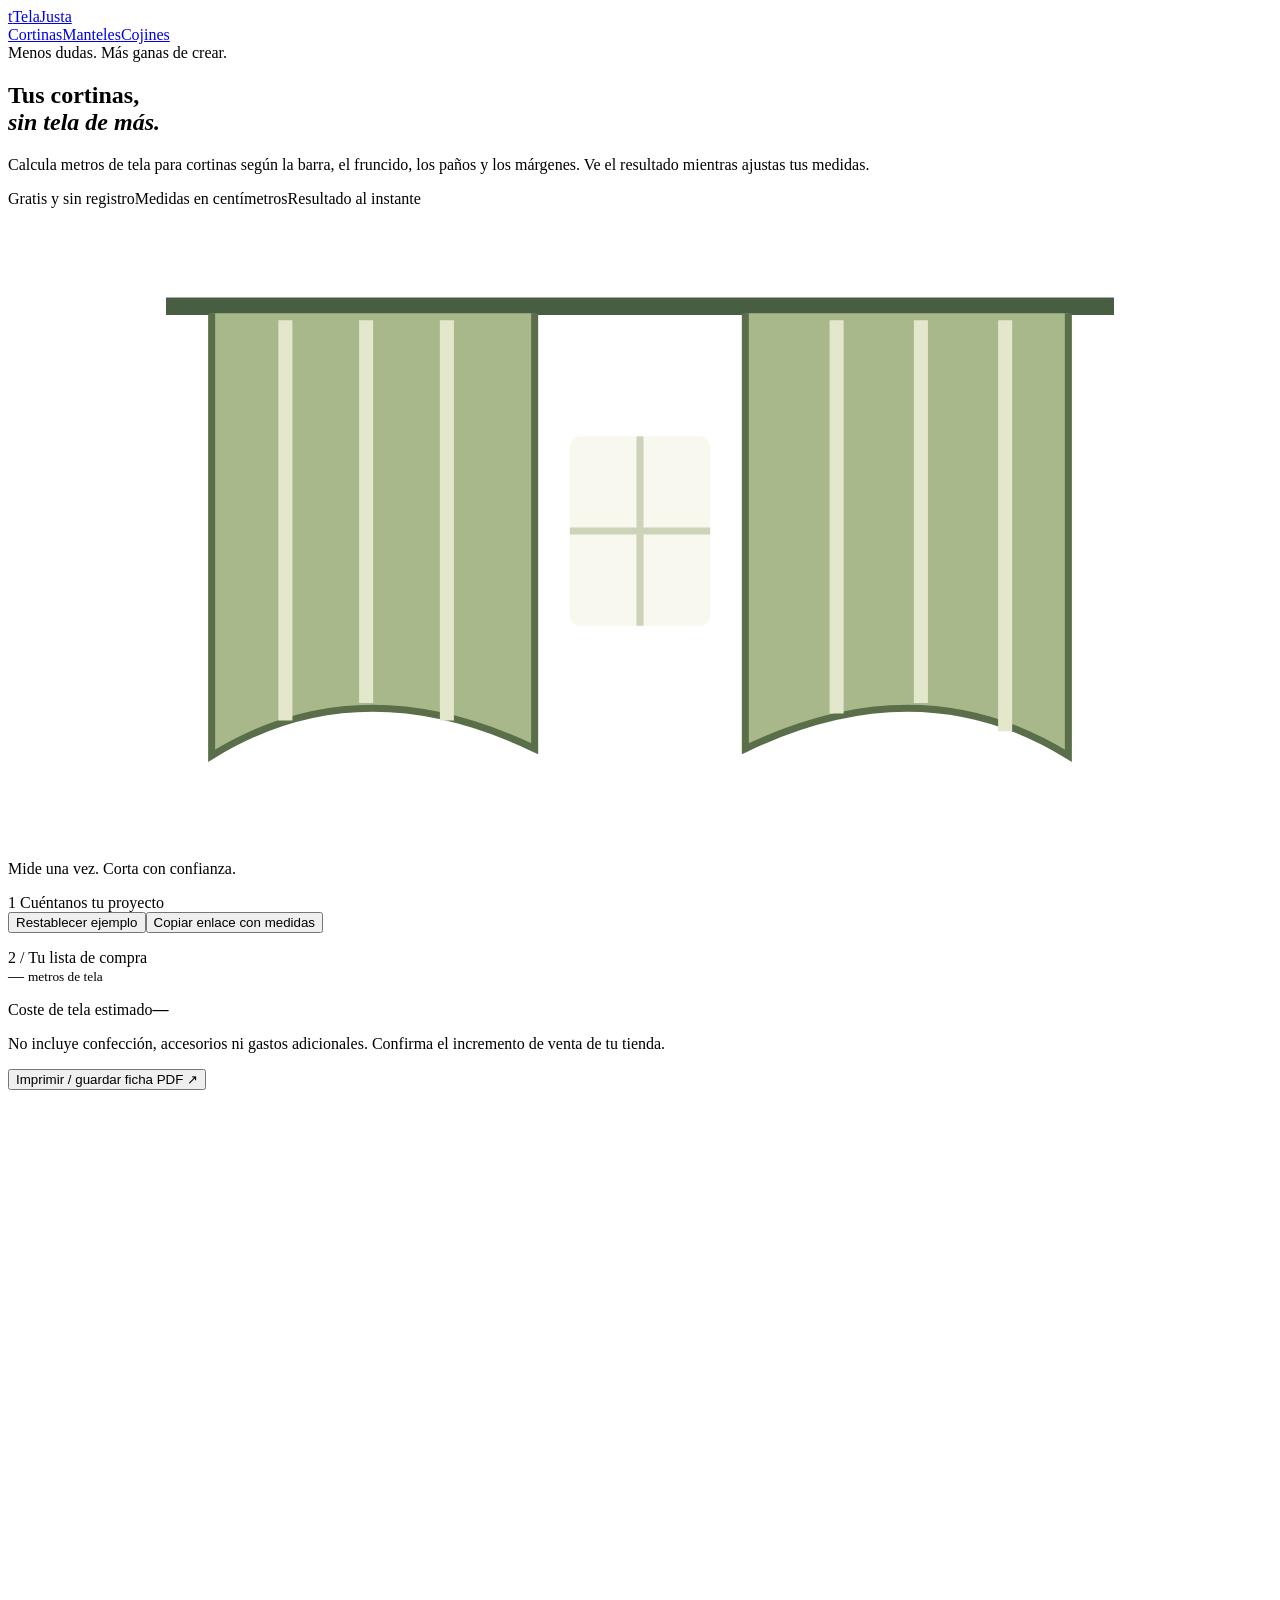
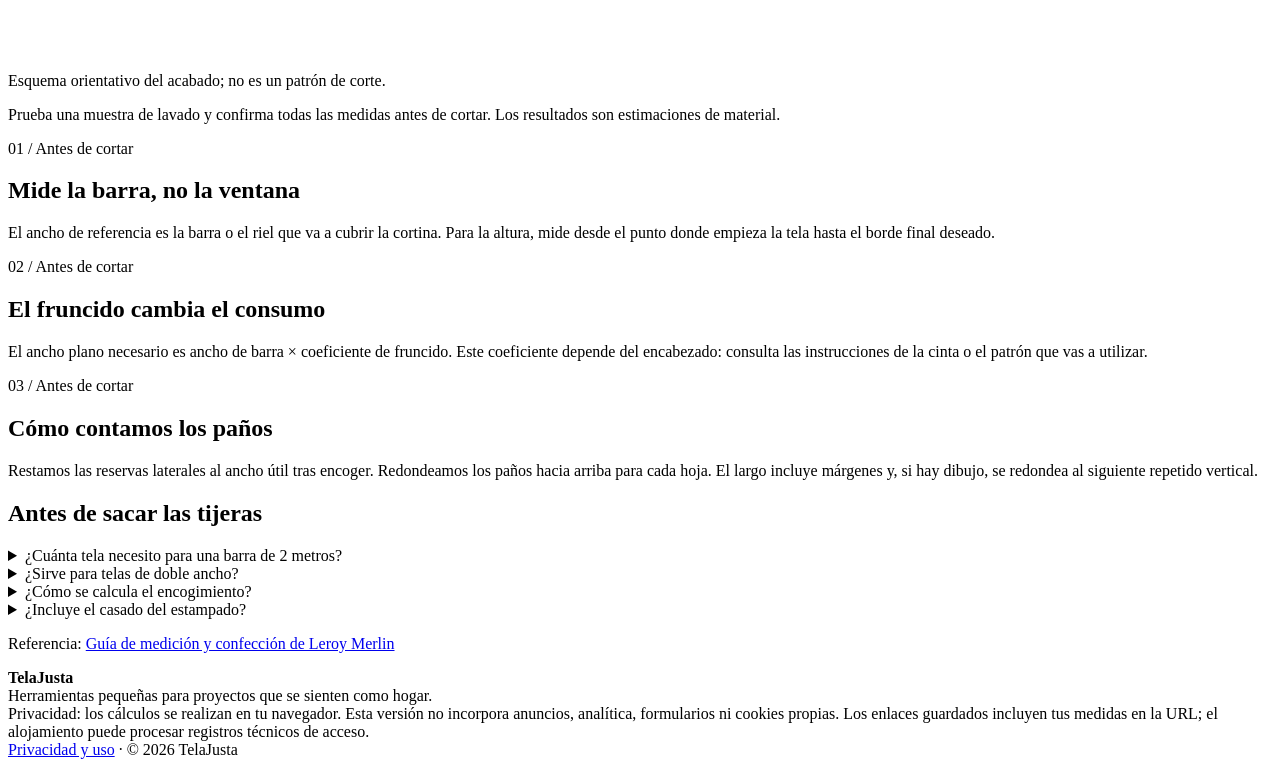
==== index.html @ 1b45eaec "Publicar calculadoras completas de TelaJusta" ====
<!doctype html><html lang="es"><head><meta charset="utf-8"><meta name="viewport" content="width=device-width,initial-scale=1"><title>Calculadora de tela para cortinas gratis | TelaJusta</title><meta name="description" content="Calcula metros de tela para cortinas según la barra, el fruncido, los paños y los márgenes. Ve el resultado mientras ajustas tus medidas."><meta name="theme-color" content="#243b32"><link rel="canonical" href="https://ilga25.github.io/telajusta/"><meta property="og:title" content="Calculadora de tela para cortinas | TelaJusta"><meta property="og:description" content="Calcula metros de tela para cortinas según la barra, el fruncido, los paños y los márgenes. Ve el resultado mientras ajustas tus medidas."><meta property="og:type" content="website"><link rel="icon" href="/telajusta/favicon.svg" type="image/svg+xml"><link rel="stylesheet" href="/telajusta/style.css"><script type="application/ld+json">{"@context": "https://schema.org", "@type": "WebApplication", "name": "Calculadora de tela para cortinas", "url": "https://ilga25.github.io/telajusta/", "applicationCategory": "UtilitiesApplication", "operatingSystem": "Any", "inLanguage": "es", "isAccessibleForFree": true}</script><script src="/telajusta/calc.js" defer></script><script src="/telajusta/app.js" defer></script></head>
 <body data-kind="cortinas"><header><a class="brand" href="/telajusta/"><span>t</span>TelaJusta</a><nav aria-label="Calculadoras"><a href="/telajusta/cortinas.html" aria-current="page">Cortinas</a><a href="/telajusta/manteles.html">Manteles</a><a href="/telajusta/cojines.html">Cojines</a></nav></header><main><section class="intro"><div><div class="eyebrow">Menos dudas. Más ganas de crear.</div><h1>Tus cortinas,<br><em>sin tela de más.</em></h1><p class="lead">Calcula metros de tela para cortinas según la barra, el fruncido, los paños y los márgenes. Ve el resultado mientras ajustas tus medidas.</p><div class="chips"><span>Gratis y sin registro</span><span>Medidas en centímetros</span><span>Resultado al instante</span></div></div><div class="hero-art"><svg viewBox="0 0 360 180" aria-hidden="true"><path d="M45 28H315" stroke="#475e43" stroke-width="5"/><path d="M58 30V156Q100 130 150 154V30M210 30V154Q260 130 302 156V30" fill="#a9b88a" stroke="#596e49" stroke-width="2"/><path d="M79 32V146M102 32V141M125 32V146M236 32V144M260 32V141M284 32V149" stroke="#e3e7cc" stroke-width="4"/><rect x="160" y="65" width="40" height="54" rx="3" fill="#f9f8ef"/><path d="M180 65V119M160 92H200" stroke="#ccd3b9" stroke-width="2"/></svg><p>Mide una vez. Corta con confianza.</p></div></section>
 <section class="workspace" aria-label="Calculadora de tela para cortinas"><div class="panel"><div class="step"><span>1</span> Cuéntanos tu proyecto</div><form><div class="fields"></div><div class="actions"><button type="button" class="secondary" id="reset">Restablecer ejemplo</button><button type="button" class="secondary" id="copy">Copiar enlace con medidas</button></div></form><p class="note" id="scope"></p></div><aside><div class="result"><div class="eyebrow">2 / Tu lista de compra</div><div id="error" class="error" role="alert" hidden></div><div id="success"><div class="total"><span id="total">—</span> <small>metros de tela</small></div><p id="exact"></p><dl></dl><div class="cost"><span>Coste de tela estimado</span><strong id="cost">—</strong></div><p>No incluye confección, accesorios ni gastos adicionales. Confirma el incremento de venta de tu tienda.</p><button id="print" type="button" class="secondary">Imprimir / guardar ficha PDF ↗</button></div></div><div class="preview"><svg id="drawing" viewBox="0 0 360 160" role="img" aria-label="Esquema de la medida terminada"></svg><p>Esquema orientativo del acabado; no es un patrón de corte.</p></div><p class="note">Prueba una muestra de lavado y confirma todas las medidas antes de cortar. Los resultados son estimaciones de material.</p><p id="status" role="status" class="note"></p></aside></section>
 <section class="guides" aria-label="Método de cálculo"><article><span class="eyebrow">01 / Antes de cortar</span><h2>Mide la barra, no la ventana</h2><p>El ancho de referencia es la barra o el riel que va a cubrir la cortina. Para la altura, mide desde el punto donde empieza la tela hasta el borde final deseado.</p></article><article><span class="eyebrow">02 / Antes de cortar</span><h2>El fruncido cambia el consumo</h2><p>El ancho plano necesario es ancho de barra × coeficiente de fruncido. Este coeficiente depende del encabezado: consulta las instrucciones de la cinta o el patrón que vas a utilizar.</p></article><article><span class="eyebrow">03 / Antes de cortar</span><h2>Cómo contamos los paños</h2><p>Restamos las reservas laterales al ancho útil tras encoger. Redondeamos los paños hacia arriba para cada hoja. El largo incluye márgenes y, si hay dibujo, se redondea al siguiente repetido vertical.</p></article></section><section class="faq"><h2>Antes de sacar las tijeras</h2><details><summary>¿Cuánta tela necesito para una barra de 2 metros?</summary><p>Con fruncido 2, dos hojas, rollo de 140 cm y 3 cm de reserva por borde, necesitas cuatro paños. Si el alto final es 250 cm y los márgenes suman 25 cm, son 11 metros antes de considerar encogimiento o estampado.</p></details><details><summary>¿Sirve para telas de doble ancho?</summary><p>Este cálculo usa paños verticales de ancho completo. No calcula la confección girada en la que la altura se toma del ancho del rollo.</p></details><details><summary>¿Cómo se calcula el encogimiento?</summary><p>Dividimos la medida necesaria entre 1 menos el porcentaje de encogimiento. Con un 5 %, una medida de 100 cm necesita 105,27 cm antes de lavar. Confirma el porcentaje con el proveedor.</p></details><details><summary>¿Incluye el casado del estampado?</summary><p>Solo ajusta el largo al repetido vertical. No calcula el casado horizontal, motivos desplazados ni la reserva de colocación del primer dibujo.</p></details><p class="source">Referencia: <a href="https://www.leroymerlin.es/ideas-y-consejos/paso-a-paso/confeccionar-cortinas-visillos-bando-y-abrazaderas.html" rel="noreferrer">Guía de medición y confección de Leroy Merlin</a></p></section></main><footer><div><strong>TelaJusta</strong><br>Herramientas pequeñas para proyectos que se sienten como hogar.</div><div class="notice">Privacidad: los cálculos se realizan en tu navegador. Esta versión no incorpora anuncios, analítica, formularios ni cookies propias. Los enlaces guardados incluyen tus medidas en la URL; el alojamiento puede procesar registros técnicos de acceso.<br><a href="/telajusta/privacidad.html">Privacidad y uso</a> · © 2026 TelaJusta</div></footer></body></html>
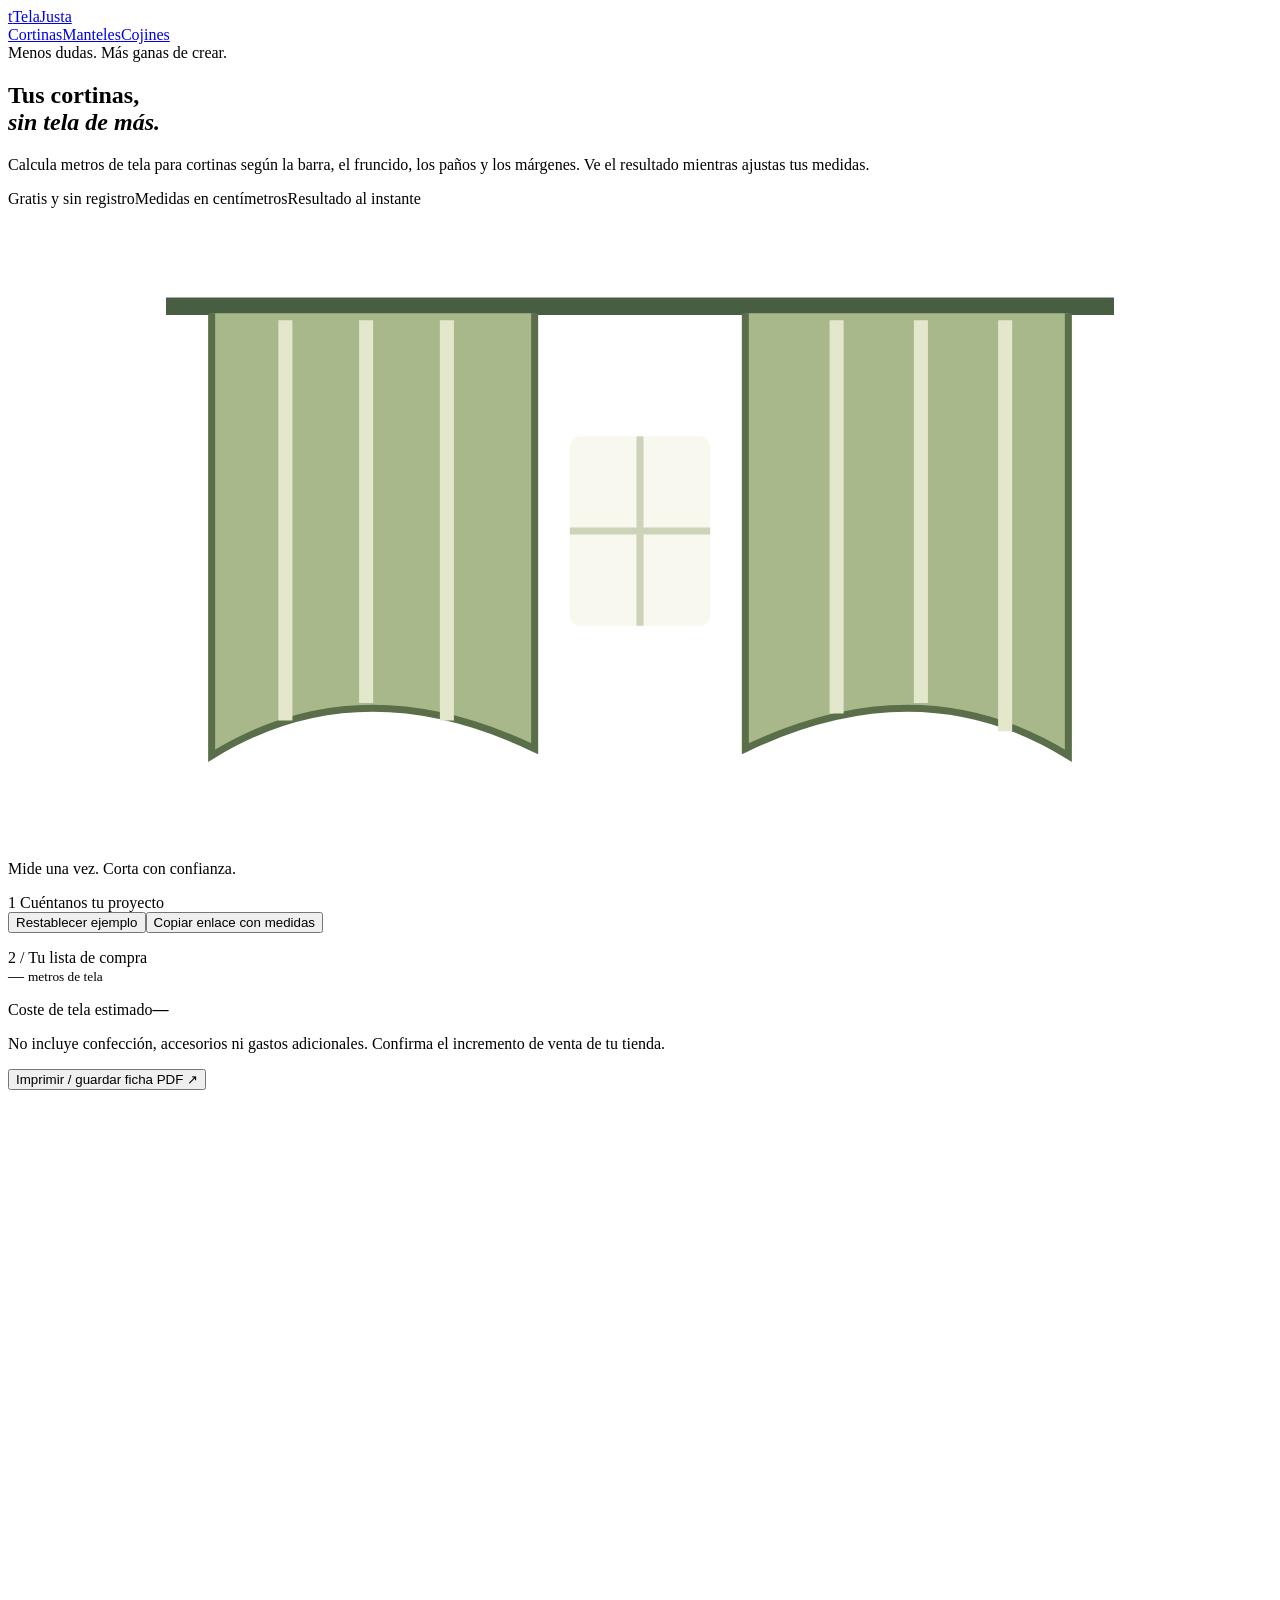
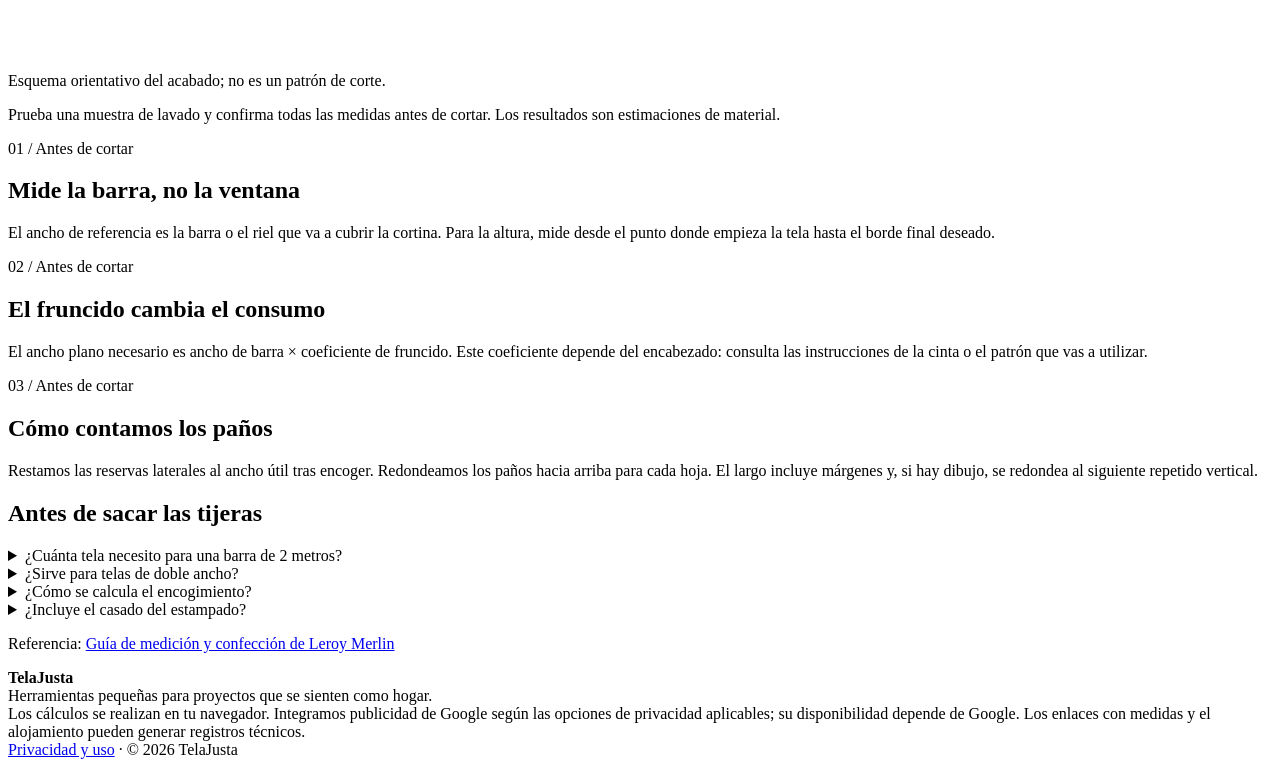
==== commit 041bbf11: "Integrar AdSense y opciones de consentimiento y privacidad" ====
--- a/index.html
+++ b/index.html
@@ -1,4 +1,6 @@
-<!doctype html><html lang="es"><head><meta charset="utf-8"><meta name="viewport" content="width=device-width,initial-scale=1"><title>Calculadora de tela para cortinas gratis | TelaJusta</title><meta name="description" content="Calcula metros de tela para cortinas según la barra, el fruncido, los paños y los márgenes. Ve el resultado mientras ajustas tus medidas."><meta name="theme-color" content="#243b32"><link rel="canonical" href="https://ilga25.github.io/telajusta/"><meta property="og:title" content="Calculadora de tela para cortinas | TelaJusta"><meta property="og:description" content="Calcula metros de tela para cortinas según la barra, el fruncido, los paños y los márgenes. Ve el resultado mientras ajustas tus medidas."><meta property="og:type" content="website"><link rel="icon" href="/telajusta/favicon.svg" type="image/svg+xml"><link rel="stylesheet" href="/telajusta/style.css"><script type="application/ld+json">{"@context": "https://schema.org", "@type": "WebApplication", "name": "Calculadora de tela para cortinas", "url": "https://ilga25.github.io/telajusta/", "applicationCategory": "UtilitiesApplication", "operatingSystem": "Any", "inLanguage": "es", "isAccessibleForFree": true}</script><script src="/telajusta/calc.js" defer></script><script src="/telajusta/app.js" defer></script></head>
+<!doctype html><html lang="es"><head><meta charset="utf-8"><meta name="viewport" content="width=device-width,initial-scale=1"><title>Calculadora de tela para cortinas gratis | TelaJusta</title><meta name="description" content="Calcula metros de tela para cortinas según la barra, el fruncido, los paños y los márgenes. Ve el resultado mientras ajustas tus medidas."><meta name="theme-color" content="#243b32"><link rel="canonical" href="https://ilga25.github.io/telajusta/"><meta property="og:title" content="Calculadora de tela para cortinas | TelaJusta"><meta property="og:description" content="Calcula metros de tela para cortinas según la barra, el fruncido, los paños y los márgenes. Ve el resultado mientras ajustas tus medidas."><meta property="og:type" content="website"><link rel="icon" href="/telajusta/favicon.svg" type="image/svg+xml"><link rel="stylesheet" href="/telajusta/style.css"><script type="application/ld+json">{"@context": "https://schema.org", "@type": "WebApplication", "name": "Calculadora de tela para cortinas", "url": "https://ilga25.github.io/telajusta/", "applicationCategory": "UtilitiesApplication", "operatingSystem": "Any", "inLanguage": "es", "isAccessibleForFree": true}</script><script src="/telajusta/calc.js" defer></script><script src="/telajusta/app.js" defer></script><!-- Google AdSense; el consentimiento se gestiona con el mensaje publicado de Google. -->
+<script async src="https://pagead2.googlesyndication.com/pagead/js/adsbygoogle.js?client=ca-pub-2632653491273997" crossorigin="anonymous"></script>
+<script src="privacy-options.js" defer></script></head>
  <body data-kind="cortinas"><header><a class="brand" href="/telajusta/"><span>t</span>TelaJusta</a><nav aria-label="Calculadoras"><a href="/telajusta/cortinas.html" aria-current="page">Cortinas</a><a href="/telajusta/manteles.html">Manteles</a><a href="/telajusta/cojines.html">Cojines</a></nav></header><main><section class="intro"><div><div class="eyebrow">Menos dudas. Más ganas de crear.</div><h1>Tus cortinas,<br><em>sin tela de más.</em></h1><p class="lead">Calcula metros de tela para cortinas según la barra, el fruncido, los paños y los márgenes. Ve el resultado mientras ajustas tus medidas.</p><div class="chips"><span>Gratis y sin registro</span><span>Medidas en centímetros</span><span>Resultado al instante</span></div></div><div class="hero-art"><svg viewBox="0 0 360 180" aria-hidden="true"><path d="M45 28H315" stroke="#475e43" stroke-width="5"/><path d="M58 30V156Q100 130 150 154V30M210 30V154Q260 130 302 156V30" fill="#a9b88a" stroke="#596e49" stroke-width="2"/><path d="M79 32V146M102 32V141M125 32V146M236 32V144M260 32V141M284 32V149" stroke="#e3e7cc" stroke-width="4"/><rect x="160" y="65" width="40" height="54" rx="3" fill="#f9f8ef"/><path d="M180 65V119M160 92H200" stroke="#ccd3b9" stroke-width="2"/></svg><p>Mide una vez. Corta con confianza.</p></div></section>
  <section class="workspace" aria-label="Calculadora de tela para cortinas"><div class="panel"><div class="step"><span>1</span> Cuéntanos tu proyecto</div><form><div class="fields"></div><div class="actions"><button type="button" class="secondary" id="reset">Restablecer ejemplo</button><button type="button" class="secondary" id="copy">Copiar enlace con medidas</button></div></form><p class="note" id="scope"></p></div><aside><div class="result"><div class="eyebrow">2 / Tu lista de compra</div><div id="error" class="error" role="alert" hidden></div><div id="success"><div class="total"><span id="total">—</span> <small>metros de tela</small></div><p id="exact"></p><dl></dl><div class="cost"><span>Coste de tela estimado</span><strong id="cost">—</strong></div><p>No incluye confección, accesorios ni gastos adicionales. Confirma el incremento de venta de tu tienda.</p><button id="print" type="button" class="secondary">Imprimir / guardar ficha PDF ↗</button></div></div><div class="preview"><svg id="drawing" viewBox="0 0 360 160" role="img" aria-label="Esquema de la medida terminada"></svg><p>Esquema orientativo del acabado; no es un patrón de corte.</p></div><p class="note">Prueba una muestra de lavado y confirma todas las medidas antes de cortar. Los resultados son estimaciones de material.</p><p id="status" role="status" class="note"></p></aside></section>
- <section class="guides" aria-label="Método de cálculo"><article><span class="eyebrow">01 / Antes de cortar</span><h2>Mide la barra, no la ventana</h2><p>El ancho de referencia es la barra o el riel que va a cubrir la cortina. Para la altura, mide desde el punto donde empieza la tela hasta el borde final deseado.</p></article><article><span class="eyebrow">02 / Antes de cortar</span><h2>El fruncido cambia el consumo</h2><p>El ancho plano necesario es ancho de barra × coeficiente de fruncido. Este coeficiente depende del encabezado: consulta las instrucciones de la cinta o el patrón que vas a utilizar.</p></article><article><span class="eyebrow">03 / Antes de cortar</span><h2>Cómo contamos los paños</h2><p>Restamos las reservas laterales al ancho útil tras encoger. Redondeamos los paños hacia arriba para cada hoja. El largo incluye márgenes y, si hay dibujo, se redondea al siguiente repetido vertical.</p></article></section><section class="faq"><h2>Antes de sacar las tijeras</h2><details><summary>¿Cuánta tela necesito para una barra de 2 metros?</summary><p>Con fruncido 2, dos hojas, rollo de 140 cm y 3 cm de reserva por borde, necesitas cuatro paños. Si el alto final es 250 cm y los márgenes suman 25 cm, son 11 metros antes de considerar encogimiento o estampado.</p></details><details><summary>¿Sirve para telas de doble ancho?</summary><p>Este cálculo usa paños verticales de ancho completo. No calcula la confección girada en la que la altura se toma del ancho del rollo.</p></details><details><summary>¿Cómo se calcula el encogimiento?</summary><p>Dividimos la medida necesaria entre 1 menos el porcentaje de encogimiento. Con un 5 %, una medida de 100 cm necesita 105,27 cm antes de lavar. Confirma el porcentaje con el proveedor.</p></details><details><summary>¿Incluye el casado del estampado?</summary><p>Solo ajusta el largo al repetido vertical. No calcula el casado horizontal, motivos desplazados ni la reserva de colocación del primer dibujo.</p></details><p class="source">Referencia: <a href="https://www.leroymerlin.es/ideas-y-consejos/paso-a-paso/confeccionar-cortinas-visillos-bando-y-abrazaderas.html" rel="noreferrer">Guía de medición y confección de Leroy Merlin</a></p></section></main><footer><div><strong>TelaJusta</strong><br>Herramientas pequeñas para proyectos que se sienten como hogar.</div><div class="notice">Privacidad: los cálculos se realizan en tu navegador. Esta versión no incorpora anuncios, analítica, formularios ni cookies propias. Los enlaces guardados incluyen tus medidas en la URL; el alojamiento puede procesar registros técnicos de acceso.<br><a href="/telajusta/privacidad.html">Privacidad y uso</a> · © 2026 TelaJusta</div></footer></body></html>+ <section class="guides" aria-label="Método de cálculo"><article><span class="eyebrow">01 / Antes de cortar</span><h2>Mide la barra, no la ventana</h2><p>El ancho de referencia es la barra o el riel que va a cubrir la cortina. Para la altura, mide desde el punto donde empieza la tela hasta el borde final deseado.</p></article><article><span class="eyebrow">02 / Antes de cortar</span><h2>El fruncido cambia el consumo</h2><p>El ancho plano necesario es ancho de barra × coeficiente de fruncido. Este coeficiente depende del encabezado: consulta las instrucciones de la cinta o el patrón que vas a utilizar.</p></article><article><span class="eyebrow">03 / Antes de cortar</span><h2>Cómo contamos los paños</h2><p>Restamos las reservas laterales al ancho útil tras encoger. Redondeamos los paños hacia arriba para cada hoja. El largo incluye márgenes y, si hay dibujo, se redondea al siguiente repetido vertical.</p></article></section><section class="faq"><h2>Antes de sacar las tijeras</h2><details><summary>¿Cuánta tela necesito para una barra de 2 metros?</summary><p>Con fruncido 2, dos hojas, rollo de 140 cm y 3 cm de reserva por borde, necesitas cuatro paños. Si el alto final es 250 cm y los márgenes suman 25 cm, son 11 metros antes de considerar encogimiento o estampado.</p></details><details><summary>¿Sirve para telas de doble ancho?</summary><p>Este cálculo usa paños verticales de ancho completo. No calcula la confección girada en la que la altura se toma del ancho del rollo.</p></details><details><summary>¿Cómo se calcula el encogimiento?</summary><p>Dividimos la medida necesaria entre 1 menos el porcentaje de encogimiento. Con un 5 %, una medida de 100 cm necesita 105,27 cm antes de lavar. Confirma el porcentaje con el proveedor.</p></details><details><summary>¿Incluye el casado del estampado?</summary><p>Solo ajusta el largo al repetido vertical. No calcula el casado horizontal, motivos desplazados ni la reserva de colocación del primer dibujo.</p></details><p class="source">Referencia: <a href="https://www.leroymerlin.es/ideas-y-consejos/paso-a-paso/confeccionar-cortinas-visillos-bando-y-abrazaderas.html" rel="noreferrer">Guía de medición y confección de Leroy Merlin</a></p></section></main><footer><div><strong>TelaJusta</strong><br>Herramientas pequeñas para proyectos que se sienten como hogar.</div><div class="notice">Los cálculos se realizan en tu navegador. Integramos publicidad de Google según las opciones de privacidad aplicables; su disponibilidad depende de Google. Los enlaces con medidas y el alojamiento pueden generar registros técnicos.<br><a href="/telajusta/privacidad.html">Privacidad y uso</a> · © 2026 TelaJusta</div><div><button type="button" id="privacy-options" hidden style="font:inherit;color:inherit;background:transparent;border:1px solid currentColor;padding:5px 9px;border-radius:6px;cursor:pointer">Opciones de privacidad</button></div></footer></body></html>
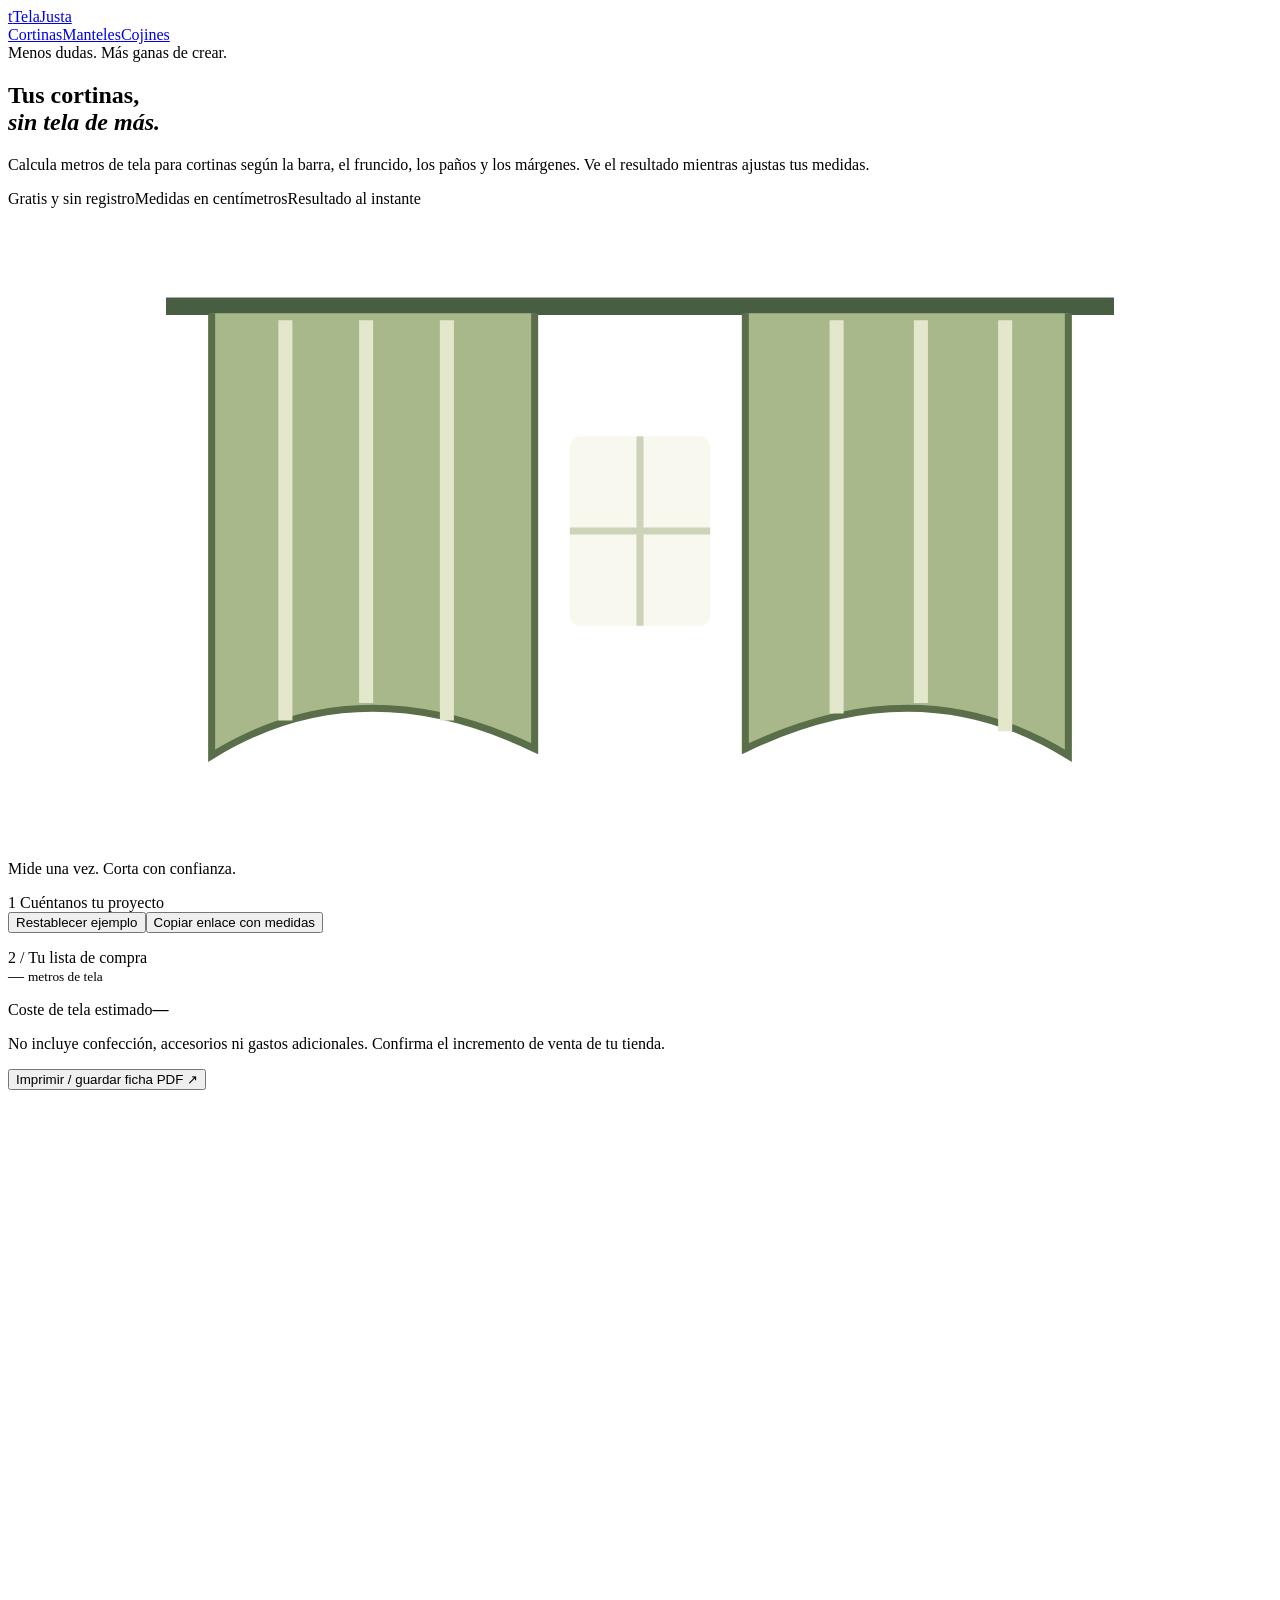
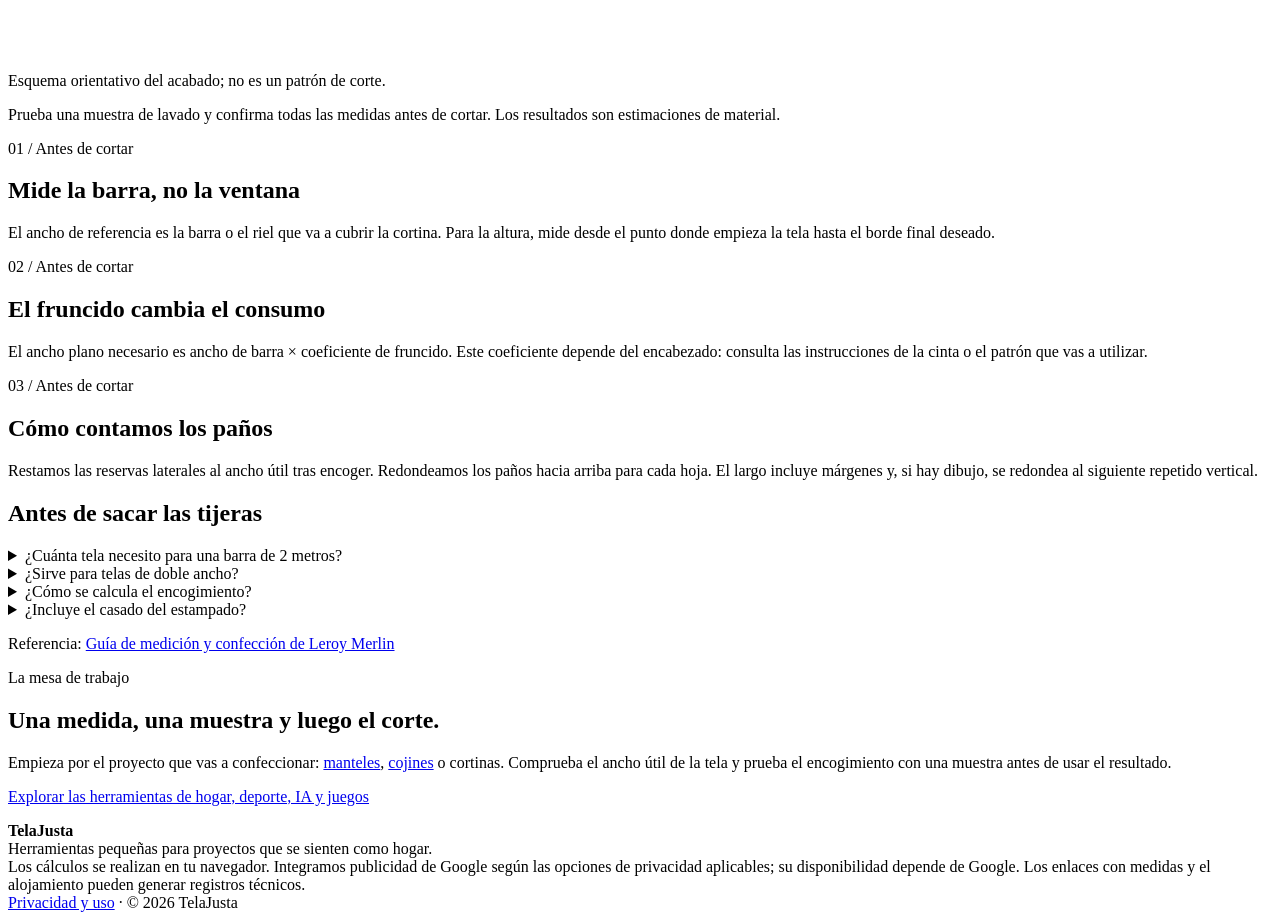
==== commit b61f8f61: "Identidad visual y SEO de TelaJusta" ====
--- a/index.html
+++ b/index.html
@@ -1,6 +1,6 @@
 <!doctype html><html lang="es"><head><meta charset="utf-8"><meta name="viewport" content="width=device-width,initial-scale=1"><title>Calculadora de tela para cortinas gratis | TelaJusta</title><meta name="description" content="Calcula metros de tela para cortinas según la barra, el fruncido, los paños y los márgenes. Ve el resultado mientras ajustas tus medidas."><meta name="theme-color" content="#243b32"><link rel="canonical" href="https://ilga25.github.io/telajusta/"><meta property="og:title" content="Calculadora de tela para cortinas | TelaJusta"><meta property="og:description" content="Calcula metros de tela para cortinas según la barra, el fruncido, los paños y los márgenes. Ve el resultado mientras ajustas tus medidas."><meta property="og:type" content="website"><link rel="icon" href="/telajusta/favicon.svg" type="image/svg+xml"><link rel="stylesheet" href="/telajusta/style.css"><script type="application/ld+json">{"@context": "https://schema.org", "@type": "WebApplication", "name": "Calculadora de tela para cortinas", "url": "https://ilga25.github.io/telajusta/", "applicationCategory": "UtilitiesApplication", "operatingSystem": "Any", "inLanguage": "es", "isAccessibleForFree": true}</script><script src="/telajusta/calc.js" defer></script><script src="/telajusta/app.js" defer></script><!-- Google AdSense; el consentimiento se gestiona con el mensaje publicado de Google. -->
 <script async src="https://pagead2.googlesyndication.com/pagead/js/adsbygoogle.js?client=ca-pub-2632653491273997" crossorigin="anonymous"></script>
-<script src="privacy-options.js" defer></script></head>
- <body data-kind="cortinas"><header><a class="brand" href="/telajusta/"><span>t</span>TelaJusta</a><nav aria-label="Calculadoras"><a href="/telajusta/cortinas.html" aria-current="page">Cortinas</a><a href="/telajusta/manteles.html">Manteles</a><a href="/telajusta/cojines.html">Cojines</a></nav></header><main><section class="intro"><div><div class="eyebrow">Menos dudas. Más ganas de crear.</div><h1>Tus cortinas,<br><em>sin tela de más.</em></h1><p class="lead">Calcula metros de tela para cortinas según la barra, el fruncido, los paños y los márgenes. Ve el resultado mientras ajustas tus medidas.</p><div class="chips"><span>Gratis y sin registro</span><span>Medidas en centímetros</span><span>Resultado al instante</span></div></div><div class="hero-art"><svg viewBox="0 0 360 180" aria-hidden="true"><path d="M45 28H315" stroke="#475e43" stroke-width="5"/><path d="M58 30V156Q100 130 150 154V30M210 30V154Q260 130 302 156V30" fill="#a9b88a" stroke="#596e49" stroke-width="2"/><path d="M79 32V146M102 32V141M125 32V146M236 32V144M260 32V141M284 32V149" stroke="#e3e7cc" stroke-width="4"/><rect x="160" y="65" width="40" height="54" rx="3" fill="#f9f8ef"/><path d="M180 65V119M160 92H200" stroke="#ccd3b9" stroke-width="2"/></svg><p>Mide una vez. Corta con confianza.</p></div></section>
+<script src="privacy-options.js" defer></script><meta property="og:url" content="https://ilga25.github.io/telajusta/"><meta property="og:locale" content="es_ES"><meta name="twitter:card" content="summary"></head>
+ <body data-kind="cortinas"><header><a class="brand" href="/telajusta/"><span>t</span>TelaJusta</a><nav aria-label="Calculadoras"><a href="/telajusta/" aria-current="page">Cortinas</a><a href="/telajusta/manteles.html">Manteles</a><a href="/telajusta/cojines.html">Cojines</a></nav></header><main><section class="intro"><div><div class="eyebrow">Menos dudas. Más ganas de crear.</div><h1>Tus cortinas,<br><em>sin tela de más.</em></h1><p class="lead">Calcula metros de tela para cortinas según la barra, el fruncido, los paños y los márgenes. Ve el resultado mientras ajustas tus medidas.</p><div class="chips"><span>Gratis y sin registro</span><span>Medidas en centímetros</span><span>Resultado al instante</span></div></div><div class="hero-art"><svg viewBox="0 0 360 180" aria-hidden="true"><path d="M45 28H315" stroke="#475e43" stroke-width="5"/><path d="M58 30V156Q100 130 150 154V30M210 30V154Q260 130 302 156V30" fill="#a9b88a" stroke="#596e49" stroke-width="2"/><path d="M79 32V146M102 32V141M125 32V146M236 32V144M260 32V141M284 32V149" stroke="#e3e7cc" stroke-width="4"/><rect x="160" y="65" width="40" height="54" rx="3" fill="#f9f8ef"/><path d="M180 65V119M160 92H200" stroke="#ccd3b9" stroke-width="2"/></svg><p>Mide una vez. Corta con confianza.</p></div></section>
  <section class="workspace" aria-label="Calculadora de tela para cortinas"><div class="panel"><div class="step"><span>1</span> Cuéntanos tu proyecto</div><form><div class="fields"></div><div class="actions"><button type="button" class="secondary" id="reset">Restablecer ejemplo</button><button type="button" class="secondary" id="copy">Copiar enlace con medidas</button></div></form><p class="note" id="scope"></p></div><aside><div class="result"><div class="eyebrow">2 / Tu lista de compra</div><div id="error" class="error" role="alert" hidden></div><div id="success"><div class="total"><span id="total">—</span> <small>metros de tela</small></div><p id="exact"></p><dl></dl><div class="cost"><span>Coste de tela estimado</span><strong id="cost">—</strong></div><p>No incluye confección, accesorios ni gastos adicionales. Confirma el incremento de venta de tu tienda.</p><button id="print" type="button" class="secondary">Imprimir / guardar ficha PDF ↗</button></div></div><div class="preview"><svg id="drawing" viewBox="0 0 360 160" role="img" aria-label="Esquema de la medida terminada"></svg><p>Esquema orientativo del acabado; no es un patrón de corte.</p></div><p class="note">Prueba una muestra de lavado y confirma todas las medidas antes de cortar. Los resultados son estimaciones de material.</p><p id="status" role="status" class="note"></p></aside></section>
- <section class="guides" aria-label="Método de cálculo"><article><span class="eyebrow">01 / Antes de cortar</span><h2>Mide la barra, no la ventana</h2><p>El ancho de referencia es la barra o el riel que va a cubrir la cortina. Para la altura, mide desde el punto donde empieza la tela hasta el borde final deseado.</p></article><article><span class="eyebrow">02 / Antes de cortar</span><h2>El fruncido cambia el consumo</h2><p>El ancho plano necesario es ancho de barra × coeficiente de fruncido. Este coeficiente depende del encabezado: consulta las instrucciones de la cinta o el patrón que vas a utilizar.</p></article><article><span class="eyebrow">03 / Antes de cortar</span><h2>Cómo contamos los paños</h2><p>Restamos las reservas laterales al ancho útil tras encoger. Redondeamos los paños hacia arriba para cada hoja. El largo incluye márgenes y, si hay dibujo, se redondea al siguiente repetido vertical.</p></article></section><section class="faq"><h2>Antes de sacar las tijeras</h2><details><summary>¿Cuánta tela necesito para una barra de 2 metros?</summary><p>Con fruncido 2, dos hojas, rollo de 140 cm y 3 cm de reserva por borde, necesitas cuatro paños. Si el alto final es 250 cm y los márgenes suman 25 cm, son 11 metros antes de considerar encogimiento o estampado.</p></details><details><summary>¿Sirve para telas de doble ancho?</summary><p>Este cálculo usa paños verticales de ancho completo. No calcula la confección girada en la que la altura se toma del ancho del rollo.</p></details><details><summary>¿Cómo se calcula el encogimiento?</summary><p>Dividimos la medida necesaria entre 1 menos el porcentaje de encogimiento. Con un 5 %, una medida de 100 cm necesita 105,27 cm antes de lavar. Confirma el porcentaje con el proveedor.</p></details><details><summary>¿Incluye el casado del estampado?</summary><p>Solo ajusta el largo al repetido vertical. No calcula el casado horizontal, motivos desplazados ni la reserva de colocación del primer dibujo.</p></details><p class="source">Referencia: <a href="https://www.leroymerlin.es/ideas-y-consejos/paso-a-paso/confeccionar-cortinas-visillos-bando-y-abrazaderas.html" rel="noreferrer">Guía de medición y confección de Leroy Merlin</a></p></section></main><footer><div><strong>TelaJusta</strong><br>Herramientas pequeñas para proyectos que se sienten como hogar.</div><div class="notice">Los cálculos se realizan en tu navegador. Integramos publicidad de Google según las opciones de privacidad aplicables; su disponibilidad depende de Google. Los enlaces con medidas y el alojamiento pueden generar registros técnicos.<br><a href="/telajusta/privacidad.html">Privacidad y uso</a> · © 2026 TelaJusta</div><div><button type="button" id="privacy-options" hidden style="font:inherit;color:inherit;background:transparent;border:1px solid currentColor;padding:5px 9px;border-radius:6px;cursor:pointer">Opciones de privacidad</button></div></footer></body></html>+ <section class="guides" aria-label="Método de cálculo"><article><span class="eyebrow">01 / Antes de cortar</span><h2>Mide la barra, no la ventana</h2><p>El ancho de referencia es la barra o el riel que va a cubrir la cortina. Para la altura, mide desde el punto donde empieza la tela hasta el borde final deseado.</p></article><article><span class="eyebrow">02 / Antes de cortar</span><h2>El fruncido cambia el consumo</h2><p>El ancho plano necesario es ancho de barra × coeficiente de fruncido. Este coeficiente depende del encabezado: consulta las instrucciones de la cinta o el patrón que vas a utilizar.</p></article><article><span class="eyebrow">03 / Antes de cortar</span><h2>Cómo contamos los paños</h2><p>Restamos las reservas laterales al ancho útil tras encoger. Redondeamos los paños hacia arriba para cada hoja. El largo incluye márgenes y, si hay dibujo, se redondea al siguiente repetido vertical.</p></article></section><section class="faq"><h2>Antes de sacar las tijeras</h2><details><summary>¿Cuánta tela necesito para una barra de 2 metros?</summary><p>Con fruncido 2, dos hojas, rollo de 140 cm y 3 cm de reserva por borde, necesitas cuatro paños. Si el alto final es 250 cm y los márgenes suman 25 cm, son 11 metros antes de considerar encogimiento o estampado.</p></details><details><summary>¿Sirve para telas de doble ancho?</summary><p>Este cálculo usa paños verticales de ancho completo. No calcula la confección girada en la que la altura se toma del ancho del rollo.</p></details><details><summary>¿Cómo se calcula el encogimiento?</summary><p>Dividimos la medida necesaria entre 1 menos el porcentaje de encogimiento. Con un 5 %, una medida de 100 cm necesita 105,27 cm antes de lavar. Confirma el porcentaje con el proveedor.</p></details><details><summary>¿Incluye el casado del estampado?</summary><p>Solo ajusta el largo al repetido vertical. No calcula el casado horizontal, motivos desplazados ni la reserva de colocación del primer dibujo.</p></details><p class="source">Referencia: <a href="https://www.leroymerlin.es/ideas-y-consejos/paso-a-paso/confeccionar-cortinas-visillos-bando-y-abrazaderas.html" rel="noreferrer">Guía de medición y confección de Leroy Merlin</a></p></section><!-- EXTRA IDENTIDAD --><section class="atelier-note"><div><p class="eyebrow">La mesa de trabajo</p><h2>Una medida, una muestra y luego el corte.</h2><p>Empieza por el proyecto que vas a confeccionar: <a href="manteles.html">manteles</a>, <a href="cojines.html">cojines</a> o cortinas. Comprueba el ancho útil de la tela y prueba el encogimiento con una muestra antes de usar el resultado.</p></div><div class="swatches" aria-hidden="true"><i></i><i></i><i></i><i></i></div></section><p class="related-tool"><a href="https://ilga25.github.io/herramientas.html">Explorar las herramientas de hogar, deporte, IA y juegos</a></p><!-- FIN EXTRA IDENTIDAD --></main><footer><div><strong>TelaJusta</strong><br>Herramientas pequeñas para proyectos que se sienten como hogar.</div><div class="notice">Los cálculos se realizan en tu navegador. Integramos publicidad de Google según las opciones de privacidad aplicables; su disponibilidad depende de Google. Los enlaces con medidas y el alojamiento pueden generar registros técnicos.<br><a href="/telajusta/privacidad.html">Privacidad y uso</a> · © 2026 TelaJusta</div><div><button type="button" id="privacy-options" hidden style="font:inherit;color:inherit;background:transparent;border:1px solid currentColor;padding:5px 9px;border-radius:6px;cursor:pointer">Opciones de privacidad</button></div></footer></body></html>
